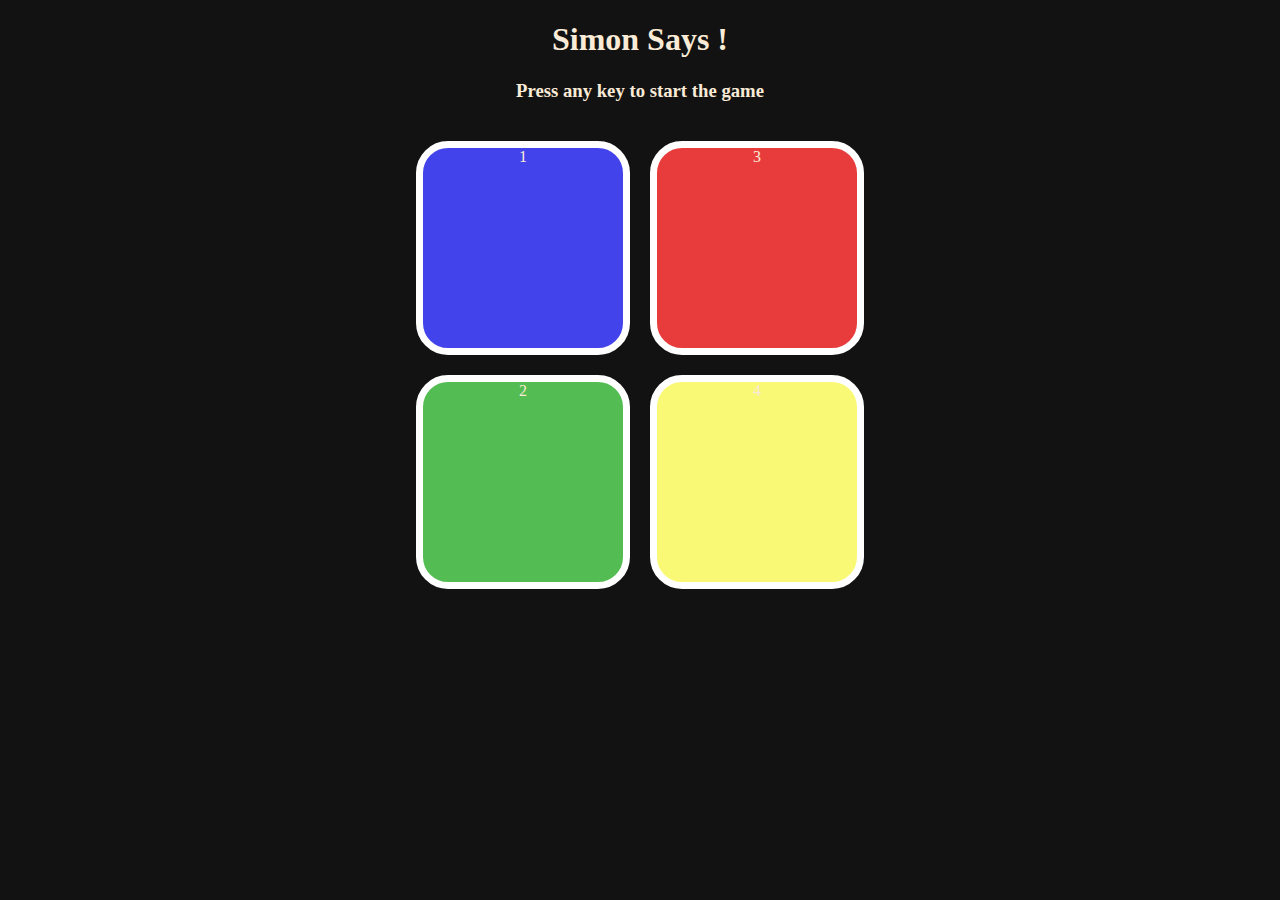
==== index.html @ f2f8a69c "Add files via upload" ====
<!DOCTYPE html>
<html lang="en">
  <head>
    <meta charset="UTF-8" />
    <meta name="viewport" content="width=device-width, initial-scale=1.0" />
    <title>Simon Says Game</title>
    <link rel="stylesheet" href="style.css" />
  </head>
  <body>
    <h1>Simon Says !</h1>
    <h3>Press any key to start the game</h3>
    <div class="Container">
      <div id="row-1">
        <div class="button blue" id="blue">1</div>
        <div class="button green" id="green">2</div>
      </div>

      <div id="row-2">
        <div class="button red" id="red" >3</div>
        <div class="button yellow" id="yellow">4</div>
      </div>
    </div>

    <script src="app.js"></script>
  </body>
</html>
---- style.css ----
* {
    color: antiquewhite;
}

body {
    background-color: #121212;
    text-align: center;
}

.button {

    height: 200px;
    width: 200px;
    border: 7px solid white;
    border-radius: 15%;
    margin: 20px 10px;
}

.blue {

    background-color: rgb(67, 67, 235);
}

.green {

    background-color: rgb(83, 189, 83);
}

.yellow {

    background-color: rgb(249, 249, 118);
}

.red{
    
    background-color: rgb(232, 60, 60);
}

.Container {

    display: flex;
    justify-content: center;
    
}

.blink {

    background-color: #121212;
}

.userblink {

    background-color: green;
}
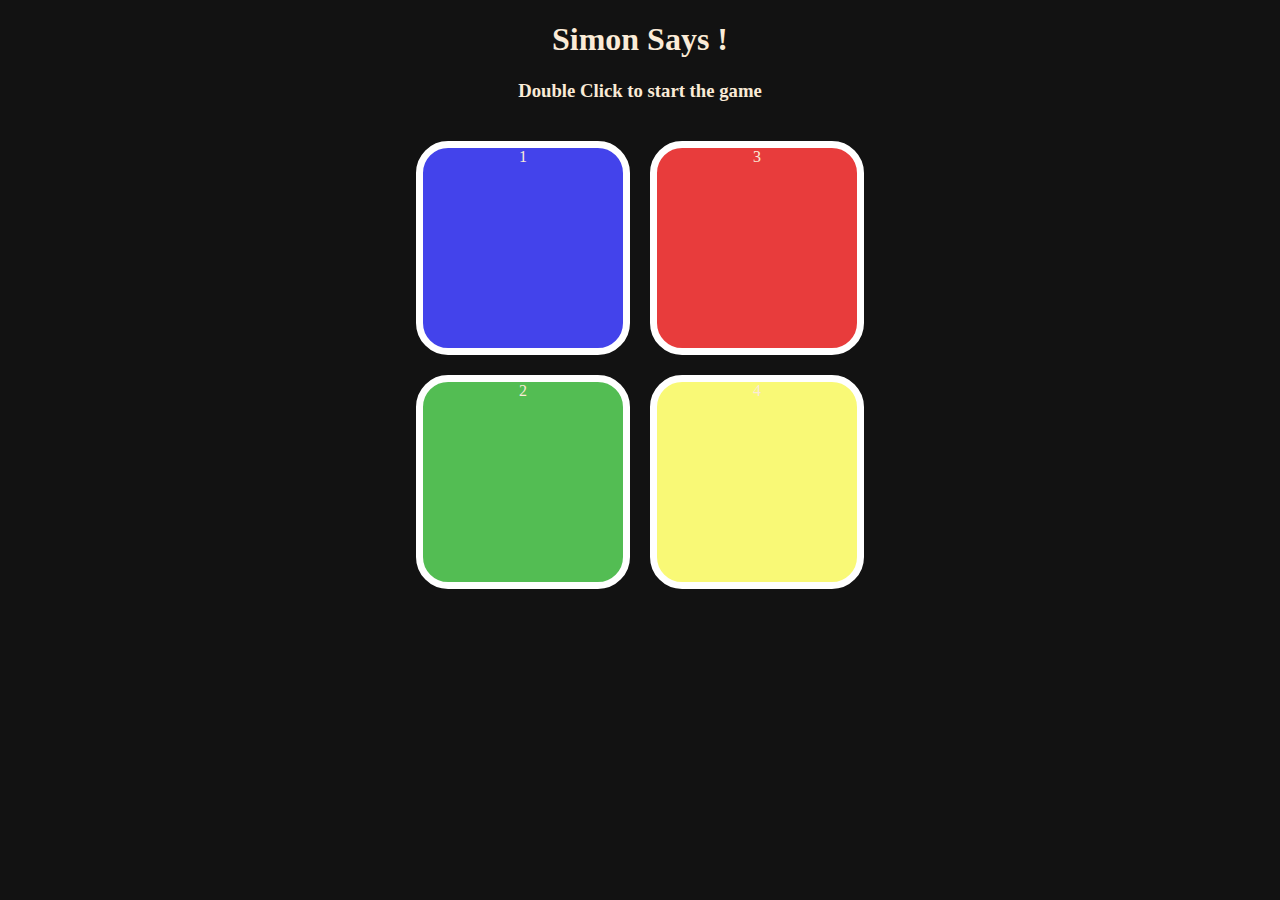
==== commit 31860fc6: "Update index.html" ====
--- a/index.html
+++ b/index.html
@@ -4,11 +4,66 @@
     <meta charset="UTF-8" />
     <meta name="viewport" content="width=device-width, initial-scale=1.0" />
     <title>Simon Says Game</title>
-    <link rel="stylesheet" href="style.css" />
+    <style>
+      * {
+    color: antiquewhite;
+}
+
+body {
+    background-color: #121212;
+    text-align: center;
+}
+
+.button {
+
+    height: 200px;
+    width: 200px;
+    border: 7px solid white;
+    border-radius: 15%;
+    margin: 20px 10px;
+}
+
+.blue {
+
+    background-color: rgb(67, 67, 235);
+}
+
+.green {
+
+    background-color: rgb(83, 189, 83);
+}
+
+.yellow {
+
+    background-color: rgb(249, 249, 118);
+}
+
+.red{
+    
+    background-color: rgb(232, 60, 60);
+}
+
+.Container {
+
+    display: flex;
+    justify-content: center;
+    
+}
+
+.blink {
+
+    background-color: #121212;
+}
+
+.userblink {
+
+    background-color: green;
+}
+    </style>
   </head>
   <body>
     <h1>Simon Says !</h1>
-    <h3>Press any key to start the game</h3>
+    <h3>Double Click to start the game</h3>
     <div class="Container">
       <div id="row-1">
         <div class="button blue" id="blue">1</div>
